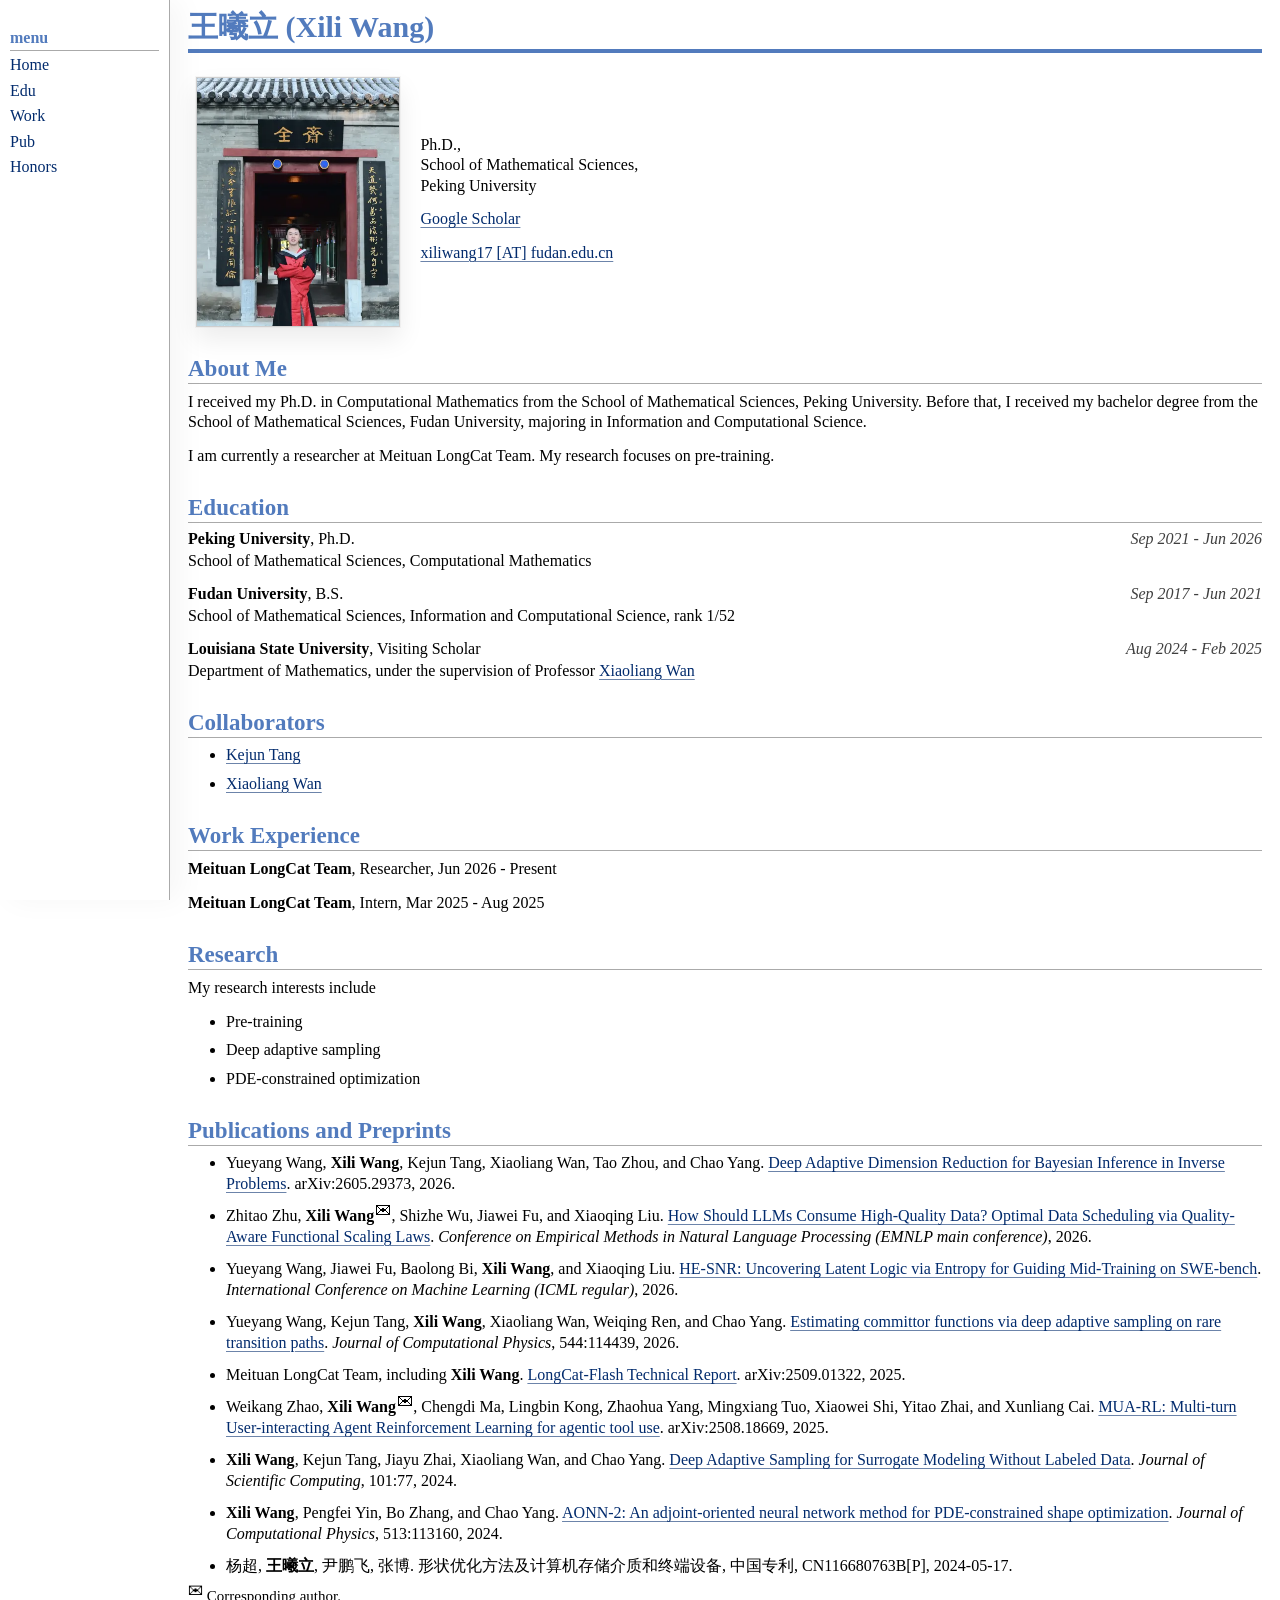
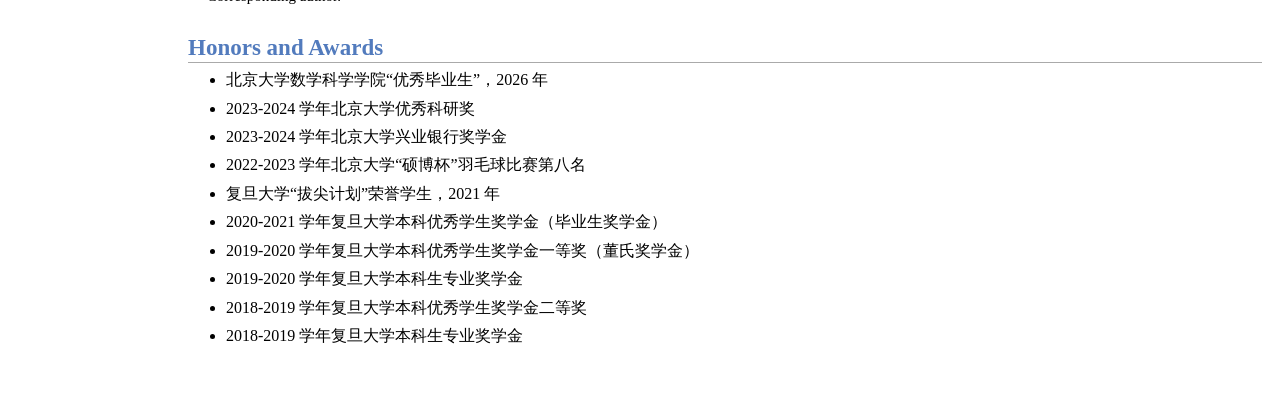
==== index.html @ 15b69da4 "Remove duplicate ranking from biography" ====
<!doctype html>
<html lang="zh-CN">
  <head>
    <meta charset="utf-8" />
    <meta name="viewport" content="width=device-width, initial-scale=1" />
    <meta
      name="description"
      content="王曦立（Xili Wang / Wang Xili）的个人主页。Ph.D. in Computational Mathematics, Peking University; Researcher at Meituan LongCat Team, focusing on pre-training of foundation models."
    />
    <meta name="author" content="王曦立, Xili Wang" />
    <meta
      name="keywords"
      content="王曦立, Xili Wang, Wang Xili, Peking University, Computational Mathematics, Meituan LongCat, Researcher, foundation model pre-training"
    />
    <meta name="robots" content="index, follow" />
    <title>王曦立 | Xili Wang</title>
    <link rel="canonical" href="https://xiliwang.net/" />
    <link rel="stylesheet" href="styles.css?v=10" />
    <meta property="og:type" content="profile" />
    <meta property="og:title" content="王曦立 | Xili Wang" />
    <meta
      property="og:description"
      content="Personal homepage of 王曦立 (Xili Wang), Ph.D. in Computational Mathematics from Peking University and Researcher at Meituan LongCat Team, focusing on pre-training of foundation models."
    />
    <meta property="og:url" content="https://xiliwang.net/" />
    <meta property="og:image" content="https://xiliwang.net/assets/new_self.webp" />
    <meta property="og:site_name" content="王曦立 | Xili Wang" />
    <meta name="twitter:card" content="summary_large_image" />
    <meta name="twitter:title" content="王曦立 | Xili Wang" />
    <meta
      name="twitter:description"
      content="Personal homepage of 王曦立 (Xili Wang), Ph.D. in Computational Mathematics from Peking University and Researcher at Meituan LongCat Team, focusing on pre-training of foundation models."
    />
    <meta name="twitter:image" content="https://xiliwang.net/assets/new_self.webp" />
    <script type="application/ld+json">
      {
        "@context": "https://schema.org",
        "@type": "Person",
        "name": "Xili Wang",
        "alternateName": ["王曦立", "Wang Xili"],
        "url": "https://xiliwang.net/",
        "image": "https://xiliwang.net/assets/new_self.webp",
        "email": "mailto:xiliwang17@fudan.edu.cn",
        "jobTitle": "Researcher",
        "worksFor": {
          "@type": "Organization",
          "name": "Meituan LongCat Team"
        },
        "alumniOf": [
          {
            "@type": "CollegeOrUniversity",
            "name": "Peking University"
          },
          {
            "@type": "CollegeOrUniversity",
            "name": "Fudan University"
          }
        ],
        "sameAs": [
          "https://scholar.google.com/citations?user=onrBIf8AAAAJ&hl=en"
        ],
        "knowsAbout": [
          "Foundation model pre-training",
          "Computational mathematics",
          "Scientific computing",
          "Adaptive sampling",
          "Deep generative models",
          "PDE-constrained optimization"
        ]
      }
    </script>
  </head>
  <body>
    <a class="skip-link" href="#main">跳转到正文</a>

    <div class="layout">
      <aside class="sidebar" aria-label="页面导航">
        <p class="menu-title">menu</p>
        <nav>
          <a href="#home">Home</a>
          <a href="#education">Edu</a>
          <a href="#work">Work</a>
          <a href="#publications">Pub</a>
          <a href="#honors">Honors</a>
        </nav>
      </aside>

      <main id="main" class="content">
        <section id="home" class="profile section-block" aria-labelledby="page-title">
          <h1 id="page-title">王曦立 (Xili Wang)</h1>

          <div class="profile-row">
            <div class="profile-image">
              <img
                src="assets/new_self.webp"
                alt="王曦立新照片"
                width="400"
                height="490"
                decoding="async"
              />
            </div>

            <div class="profile-info">
              <p>
                Ph.D.,<br />
                School of Mathematical Sciences,<br />
                Peking University
              </p>
              <p>
                <a href="https://scholar.google.com/citations?user=onrBIf8AAAAJ&amp;hl=en" target="_blank" rel="noreferrer">
                  Google Scholar
                </a>
              </p>
              <p>
                <a href="mailto:xiliwang17@fudan.edu.cn">xiliwang17 [AT] fudan.edu.cn</a>
              </p>
            </div>
          </div>
        </section>

        <section id="about" class="section-block" aria-labelledby="about-title">
          <h2 id="about-title">About Me</h2>
          <p>
            I received my Ph.D. in Computational Mathematics from the School of Mathematical Sciences,
            Peking University. Before that, I received my bachelor degree from the School of
            Mathematical Sciences, Fudan University, majoring in Information and Computational
            Science.
          </p>
          <p>
            I am currently a researcher at Meituan LongCat Team. My research focuses on
            pre-training.
          </p>
        </section>

        <section id="education" class="section-block" aria-labelledby="education-title">
          <h2 id="education-title">Education</h2>
          <div class="education-list">
            <div class="education-item">
              <div><strong>Peking University</strong>, Ph.D.</div>
              <span class="education-date">Sep 2021 - Jun 2026</span>
              <p>School of Mathematical Sciences, Computational Mathematics</p>
            </div>
            <div class="education-item">
              <div><strong>Fudan University</strong>, B.S.</div>
              <span class="education-date">Sep 2017 - Jun 2021</span>
              <p>School of Mathematical Sciences, Information and Computational Science, rank 1/52</p>
            </div>
            <div class="education-item">
              <div><strong>Louisiana State University</strong>, Visiting Scholar</div>
              <span class="education-date">Aug 2024 - Feb 2025</span>
              <p>
                Department of Mathematics, under the supervision of Professor
                <a href="https://www.math.lsu.edu/~xlwan/" target="_blank" rel="noreferrer">Xiaoliang Wan</a>
              </p>
            </div>
          </div>
        </section>

        <section id="collaborators" class="section-block" aria-labelledby="collaborators-title">
          <h2 id="collaborators-title">Collaborators</h2>
          <ul>
            <li><a href="https://www.tangkejun.com/" target="_blank" rel="noreferrer">Kejun Tang</a></li>
            <li><a href="https://www.math.lsu.edu/~xlwan/" target="_blank" rel="noreferrer">Xiaoliang Wan</a></li>
          </ul>
        </section>

        <section id="work" class="section-block" aria-labelledby="work-title">
          <h2 id="work-title">Work Experience</h2>
          <p>
            <strong>Meituan LongCat Team</strong>, Researcher,
            Jun 2026 - Present
          </p>
          <p>
            <strong>Meituan LongCat Team</strong>, Intern, Mar 2025 - Aug 2025
          </p>
        </section>

        <section id="research" class="section-block" aria-labelledby="research-title">
          <h2 id="research-title">Research</h2>
          <p>My research interests include</p>
          <ul>
            <li>Pre-training</li>
            <li>Deep adaptive sampling</li>
            <li>PDE-constrained optimization</li>
          </ul>
        </section>

        <section id="publications" class="section-block" aria-labelledby="publications-title">
          <h2 id="publications-title">Publications and Preprints</h2>
          <ul class="publication-list">
            <li>
              Yueyang Wang, <strong>Xili Wang</strong>, Kejun Tang, Xiaoliang Wan, Tao Zhou, and
              Chao Yang.
              <a href="https://arxiv.org/abs/2605.29373" target="_blank" rel="noreferrer">
                Deep Adaptive Dimension Reduction for Bayesian Inference in Inverse Problems</a>.
              arXiv:2605.29373, 2026.
            </li>
            <li>
              Zhitao Zhu, <strong>Xili Wang<sup class="corresponding-author" role="img" title="Corresponding author" aria-label="Corresponding author">&#9993;&#xfe0e;</sup></strong>, Shizhe Wu, Jiawei Fu, and Xiaoqing Liu.
              <a href="https://arxiv.org/abs/2605.25698" target="_blank" rel="noreferrer">
                How Should LLMs Consume High-Quality Data? Optimal Data Scheduling via
                Quality-Aware Functional Scaling Laws</a>.
              <em>Conference on Empirical Methods in Natural Language Processing (EMNLP main conference)</em>, 2026.
            </li>
            <li>
              Yueyang Wang, Jiawei Fu, Baolong Bi, <strong>Xili Wang</strong>, and Xiaoqing Liu.
              <a href="https://arxiv.org/abs/2601.20255" target="_blank" rel="noreferrer">
                HE-SNR: Uncovering Latent Logic via Entropy for Guiding Mid-Training on SWE-bench</a>.
              <em>International Conference on Machine Learning (ICML regular)</em>, 2026.
            </li>
            <li>
              Yueyang Wang, Kejun Tang, <strong>Xili Wang</strong>, Xiaoliang Wan, Weiqing Ren, and
              Chao Yang.
              <a href="https://doi.org/10.1016/j.jcp.2025.114439" target="_blank" rel="noreferrer">
                Estimating committor functions via deep adaptive sampling on rare transition paths</a>.
              <em>Journal of Computational Physics</em>, 544:114439, 2026.
            </li>
            <li>
              Meituan LongCat Team, including <strong>Xili Wang</strong>.
              <a href="https://arxiv.org/abs/2509.01322" target="_blank" rel="noreferrer">
                LongCat-Flash Technical Report</a>.
              arXiv:2509.01322, 2025.
            </li>
            <li>
              Weikang Zhao, <strong>Xili Wang<sup class="corresponding-author" role="img" title="Corresponding author" aria-label="Corresponding author">&#9993;&#xfe0e;</sup></strong>, Chengdi Ma, Lingbin Kong, Zhaohua Yang,
              Mingxiang Tuo, Xiaowei Shi, Yitao Zhai, and Xunliang Cai.
              <a href="https://arxiv.org/abs/2508.18669" target="_blank" rel="noreferrer">
                MUA-RL: Multi-turn User-interacting Agent Reinforcement Learning for agentic tool use</a>.
              arXiv:2508.18669, 2025.
            </li>
            <li>
              <strong>Xili Wang</strong>, Kejun Tang, Jiayu Zhai, Xiaoliang Wan, and Chao Yang.
              <a href="https://doi.org/10.1007/s10915-024-02711-1" target="_blank" rel="noreferrer">
                Deep Adaptive Sampling for Surrogate Modeling Without Labeled Data</a>.
              <em>Journal of Scientific Computing</em>, 101:77, 2024.
            </li>
            <li>
              <strong>Xili Wang</strong>, Pengfei Yin, Bo Zhang, and Chao Yang.
              <a href="https://doi.org/10.1016/j.jcp.2024.113160" target="_blank" rel="noreferrer">
                AONN-2: An adjoint-oriented neural network method for PDE-constrained shape optimization</a>.
              <em>Journal of Computational Physics</em>, 513:113160, 2024.
            </li>
            <li>
              杨超, <strong class="highlight-name">王曦立</strong>, 尹鹏飞, 张博.
              形状优化方法及计算机存储介质和终端设备,
              中国专利, CN116680763B[P], 2024-05-17.
            </li>
          </ul>
          <p class="pub-note"><sup class="corresponding-author" aria-hidden="true">&#9993;&#xfe0e;</sup> Corresponding author.</p>
        </section>

        <section id="honors" class="section-block" aria-labelledby="honors-title">
          <h2 id="honors-title">Honors and Awards</h2>
          <ul>
            <li>北京大学数学科学学院“优秀毕业生”，2026 年</li>
            <li>2023-2024 学年北京大学优秀科研奖</li>
            <li>2023-2024 学年北京大学兴业银行奖学金</li>
            <li>2022-2023 学年北京大学“硕博杯”羽毛球比赛第八名</li>
            <li>
              复旦大学“拔尖计划”荣誉学生，2021 年
            </li>
            <li>
              2020-2021 学年复旦大学本科优秀学生奖学金（毕业生奖学金）
            </li>
            <li>
              2019-2020 学年复旦大学本科优秀学生奖学金一等奖（董氏奖学金）
            </li>
            <li>2019-2020 学年复旦大学本科生专业奖学金</li>
            <li>
              2018-2019 学年复旦大学本科优秀学生奖学金二等奖
            </li>
            <li>2018-2019 学年复旦大学本科生专业奖学金</li>
          </ul>
        </section>
      </main>
    </div>
  </body>
</html>
---- styles.css ----
:root {
  --page: #ffffff;
  --page-soft: #ffffff;
  --menu-bg: #ffffff;
  --menu-line: #aaaaaa;
  --text: #000000;
  --muted: #3f3f3f;
  --link: #022b6d;
  --link-hover: #001b46;
  --heading: #527bbd;
  --heading-rule: #527bbd;
  --strong: #000000;
  --rule: #aaaaaa;
}

* {
  box-sizing: border-box;
}

html {
  scroll-behavior: smooth;
}

body {
  margin: 0;
  background: var(--page);
  color: var(--text);
  font-family: Georgia, "Times New Roman", "Noto Serif CJK SC", "Songti SC", SimSun, serif;
  font-size: 16px;
  line-height: 1.28;
  letter-spacing: 0;
}

a {
  color: var(--link);
  text-decoration: underline;
  text-decoration-color: rgba(2, 43, 109, 0.58);
  text-decoration-thickness: 1px;
  text-underline-offset: 0.18em;
  transition:
    background-color 140ms ease,
    color 140ms ease,
    text-decoration-color 140ms ease;
}

a:hover {
  background: rgba(82, 123, 189, 0.12);
  color: var(--link-hover);
  text-decoration-color: currentColor;
}

a:focus-visible {
  outline: 2px solid var(--link-hover);
  outline-offset: 3px;
  text-decoration: underline;
}

img {
  display: block;
  max-width: 100%;
}

.skip-link {
  position: absolute;
  left: 8px;
  top: 8px;
  z-index: 20;
  padding: 6px 8px;
  background: var(--page-soft);
  color: var(--link);
  transform: translateY(-150%);
}

.skip-link:focus {
  transform: translateY(0);
}

.layout {
  display: grid;
  grid-template-columns: 170px minmax(0, 1fr);
  min-height: 100vh;
}

.sidebar {
  position: fixed;
  top: 0;
  bottom: 0;
  left: 0;
  width: 170px;
  padding: 28px 10px 18px;
  border-right: 1px solid var(--menu-line);
  background: var(--menu-bg);
  box-shadow: 10px 0 28px rgba(17, 17, 17, 0.04);
}

.menu-title {
  margin: 0;
  padding-bottom: 2px;
  border-bottom: 1px solid var(--rule);
  color: var(--heading);
  font-weight: 700;
}

.sidebar nav {
  display: grid;
  gap: 4px;
  margin-top: 4px;
}

.sidebar a {
  display: block;
  border-bottom: 1px solid transparent;
  color: var(--link);
  font-size: 16px;
  text-decoration: none;
  width: fit-content;
}

.sidebar a:hover {
  background: transparent;
  border-bottom: 1px solid currentColor;
  text-decoration: none;
}

.content {
  grid-column: 2;
  width: min(100%, 1110px);
  padding: 10px 18px 48px;
}

.section-block {
  scroll-margin-top: 16px;
}

h1 {
  margin: 0 0 24px;
  padding-bottom: 4px;
  border-bottom: 4px solid var(--heading-rule);
  color: var(--heading);
  font-size: 30px;
  line-height: 1.15;
  letter-spacing: 0;
}

h2 {
  margin: 28px 0 6px;
  padding-bottom: 1px;
  border-bottom: 1px solid var(--rule);
  color: var(--heading);
  font-size: 23px;
  line-height: 1.18;
  letter-spacing: 0;
}

p {
  margin: 8px 0 13px;
}

ul {
  margin: 7px 0 14px 20px;
  padding-left: 18px;
}

li {
  margin: 0 0 8px;
}

strong {
  color: var(--strong);
  font-weight: 700;
}

.highlight-name {
  color: var(--strong);
  font-family: "Noto Sans CJK SC", "PingFang SC", "Microsoft YaHei", sans-serif;
  font-weight: 900;
}

.profile-row {
  display: grid;
  grid-template-columns: auto minmax(0, 1fr);
  gap: 20px;
  align-items: center;
  margin-left: 8px;
}

.profile-image {
  display: flex;
  flex-wrap: wrap;
  gap: 12px;
  align-items: flex-start;
  border: none;
  background: transparent;
  box-shadow: none;
}

.profile-image img {
  width: auto;
  height: 250px;
  border: 1px solid #cfcfcf;
  background: #ffffff;
  box-shadow:
    0 0 0 1px rgba(0, 0, 0, 0.03),
    0 12px 24px rgba(0, 0, 0, 0.08);
}

.profile-info {
  font-size: 16px;
}

.education-list {
  display: grid;
  gap: 13px;
}

.education-item {
  display: grid;
  grid-template-columns: minmax(0, 1fr) max-content;
  column-gap: 20px;
}

.education-date {
  color: var(--muted);
  font-style: italic;
  white-space: nowrap;
}

.education-item p {
  grid-column: 1 / -1;
  margin: 1px 0 0;
}

.publication-list li {
  margin-bottom: 12px;
}

.pub-note {
  margin-top: -4px;
  font-size: 15px;
}

.corresponding-author {
  margin-left: 0.08em;
  font-family: Arial, Helvetica, sans-serif;
  font-size: 1em;
  font-style: normal;
  font-weight: 400;
  line-height: 0;
}

.pub-note .corresponding-author {
  margin-left: 0;
}

@media (max-width: 760px) {
  body {
    font-size: 15px;
  }

  .layout {
    display: block;
  }

  .sidebar {
    position: static;
    width: auto;
    padding: 8px 12px;
    border-right: 0;
    border-bottom: 1px solid var(--menu-line);
  }

  .sidebar nav {
    display: flex;
    flex-wrap: wrap;
    gap: 6px 14px;
  }

  .content {
    width: 100%;
    padding: 12px 12px 34px;
  }

  h1 {
    font-size: 28px;
  }

  h2 {
    font-size: 22px;
  }

  .profile-row {
    grid-template-columns: 1fr;
  }

  .profile-row {
    margin-left: 0;
  }

  .profile-image img {
    height: 180px;
  }

}

@media (max-width: 520px) {
  .education-item {
    grid-template-columns: 1fr;
  }

  .education-date {
    margin-top: 1px;
  }
}
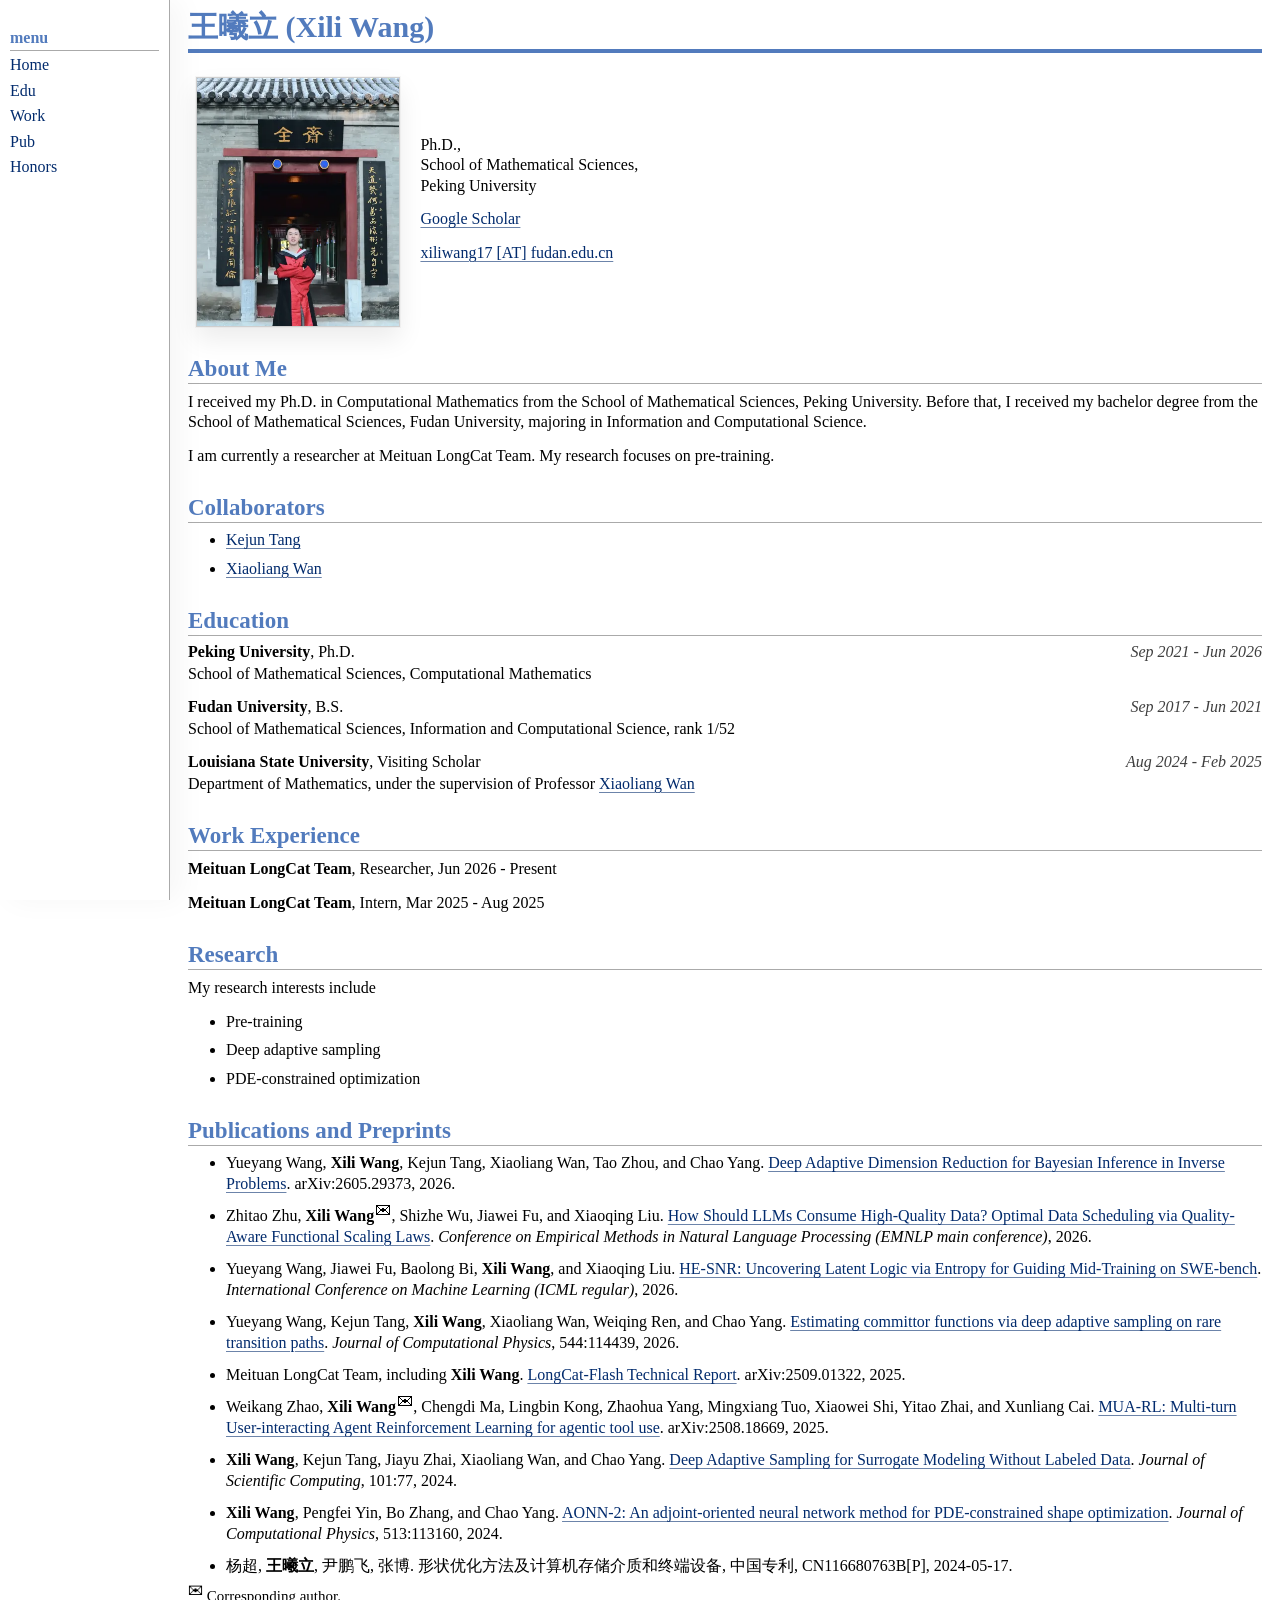
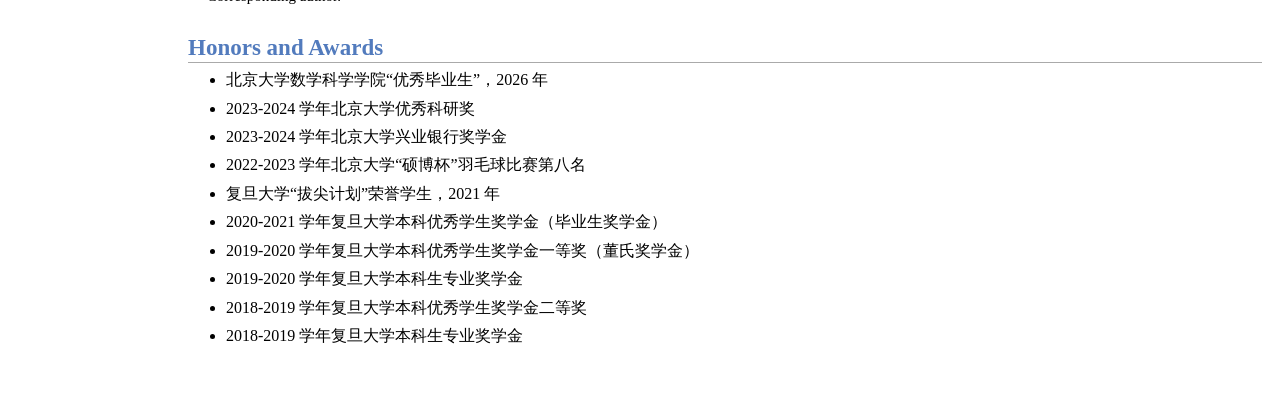
==== commit ce749d78: "Move collaborators below biography" ====
--- a/index.html
+++ b/index.html
@@ -132,6 +132,14 @@
           </p>
         </section>
 
+        <section id="collaborators" class="section-block" aria-labelledby="collaborators-title">
+          <h2 id="collaborators-title">Collaborators</h2>
+          <ul>
+            <li><a href="https://www.tangkejun.com/" target="_blank" rel="noreferrer">Kejun Tang</a></li>
+            <li><a href="https://www.math.lsu.edu/~xlwan/" target="_blank" rel="noreferrer">Xiaoliang Wan</a></li>
+          </ul>
+        </section>
+
         <section id="education" class="section-block" aria-labelledby="education-title">
           <h2 id="education-title">Education</h2>
           <div class="education-list">
@@ -156,14 +164,6 @@
           </div>
         </section>
 
-        <section id="collaborators" class="section-block" aria-labelledby="collaborators-title">
-          <h2 id="collaborators-title">Collaborators</h2>
-          <ul>
-            <li><a href="https://www.tangkejun.com/" target="_blank" rel="noreferrer">Kejun Tang</a></li>
-            <li><a href="https://www.math.lsu.edu/~xlwan/" target="_blank" rel="noreferrer">Xiaoliang Wan</a></li>
-          </ul>
-        </section>
-
         <section id="work" class="section-block" aria-labelledby="work-title">
           <h2 id="work-title">Work Experience</h2>
           <p>
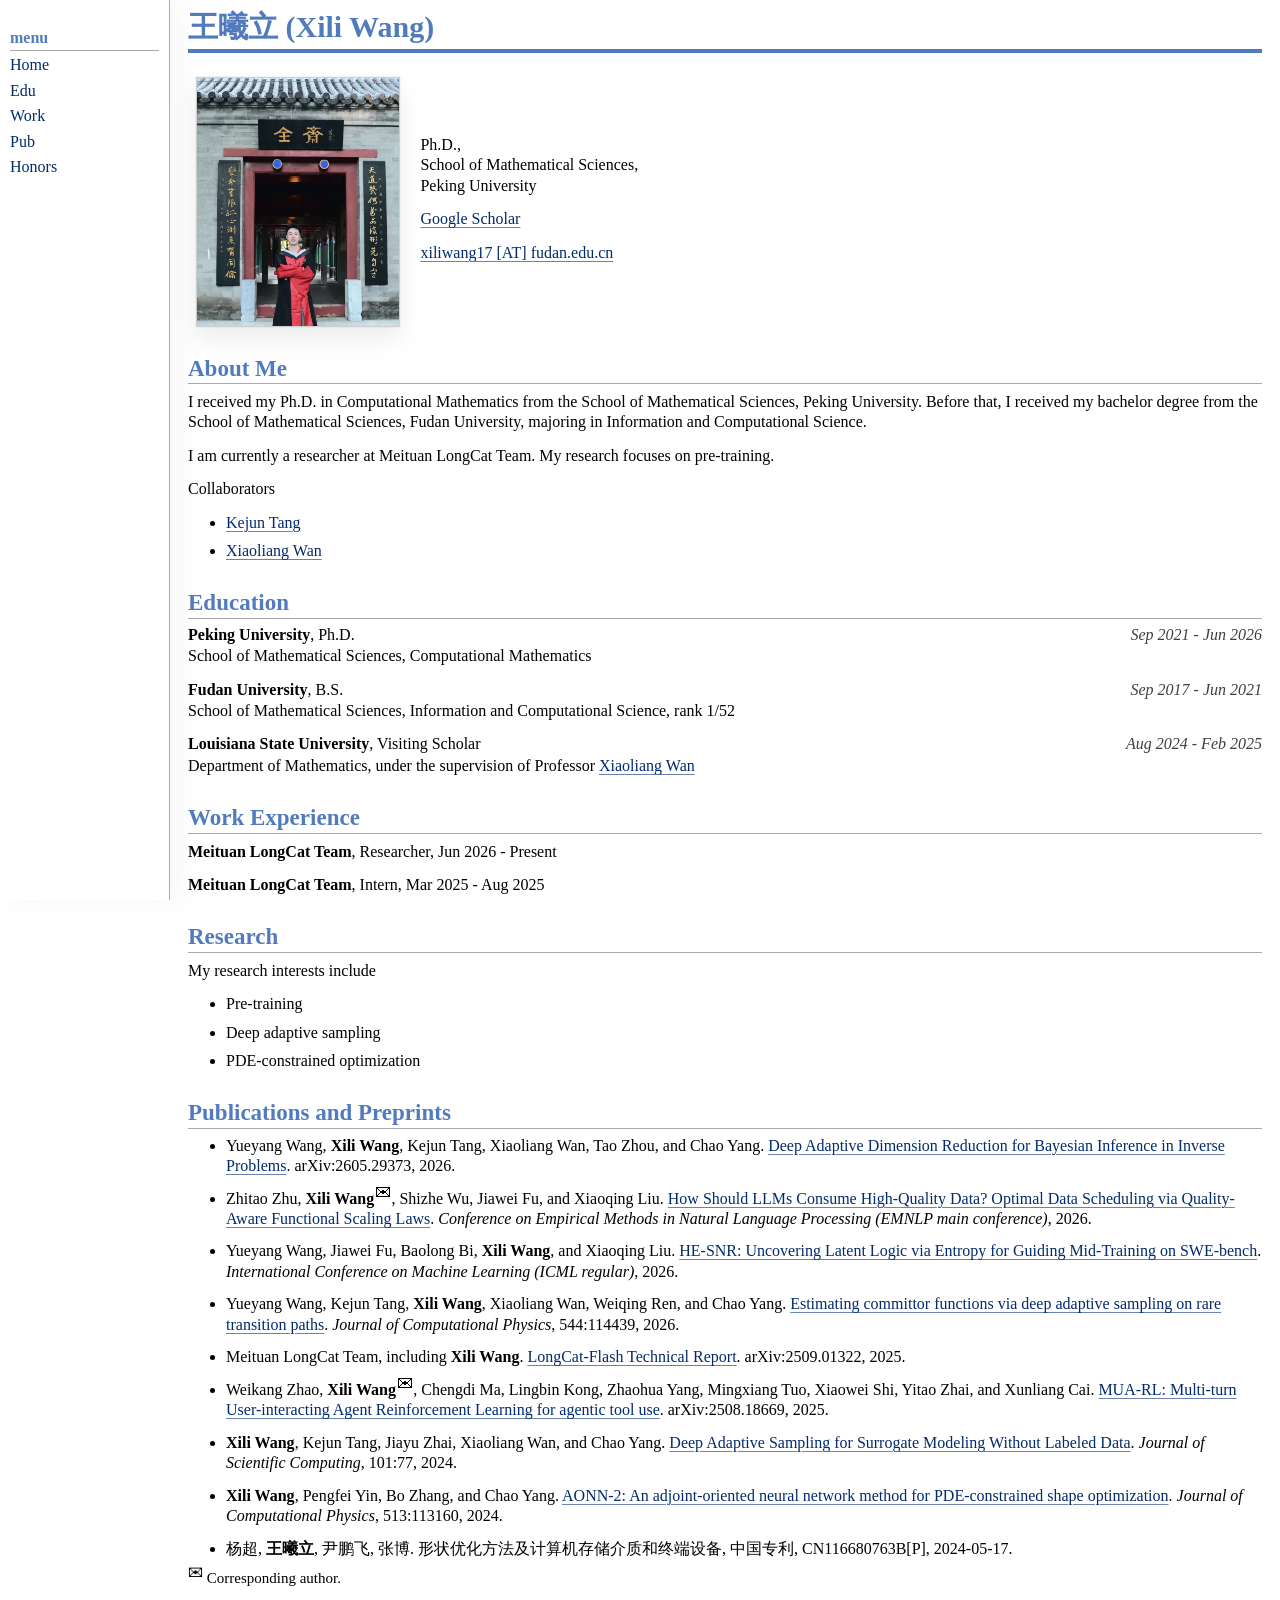
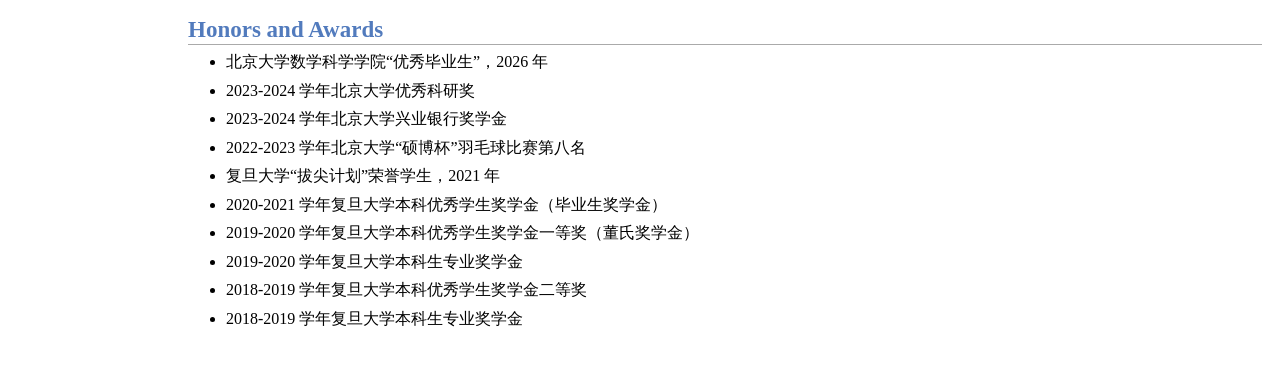
==== commit c6f2692d: "Embed collaborators in biography" ====
--- a/index.html
+++ b/index.html
@@ -130,10 +130,7 @@
             I am currently a researcher at Meituan LongCat Team. My research focuses on
             pre-training.
           </p>
-        </section>
-
-        <section id="collaborators" class="section-block" aria-labelledby="collaborators-title">
-          <h2 id="collaborators-title">Collaborators</h2>
+          <p>Collaborators</p>
           <ul>
             <li><a href="https://www.tangkejun.com/" target="_blank" rel="noreferrer">Kejun Tang</a></li>
             <li><a href="https://www.math.lsu.edu/~xlwan/" target="_blank" rel="noreferrer">Xiaoliang Wan</a></li>
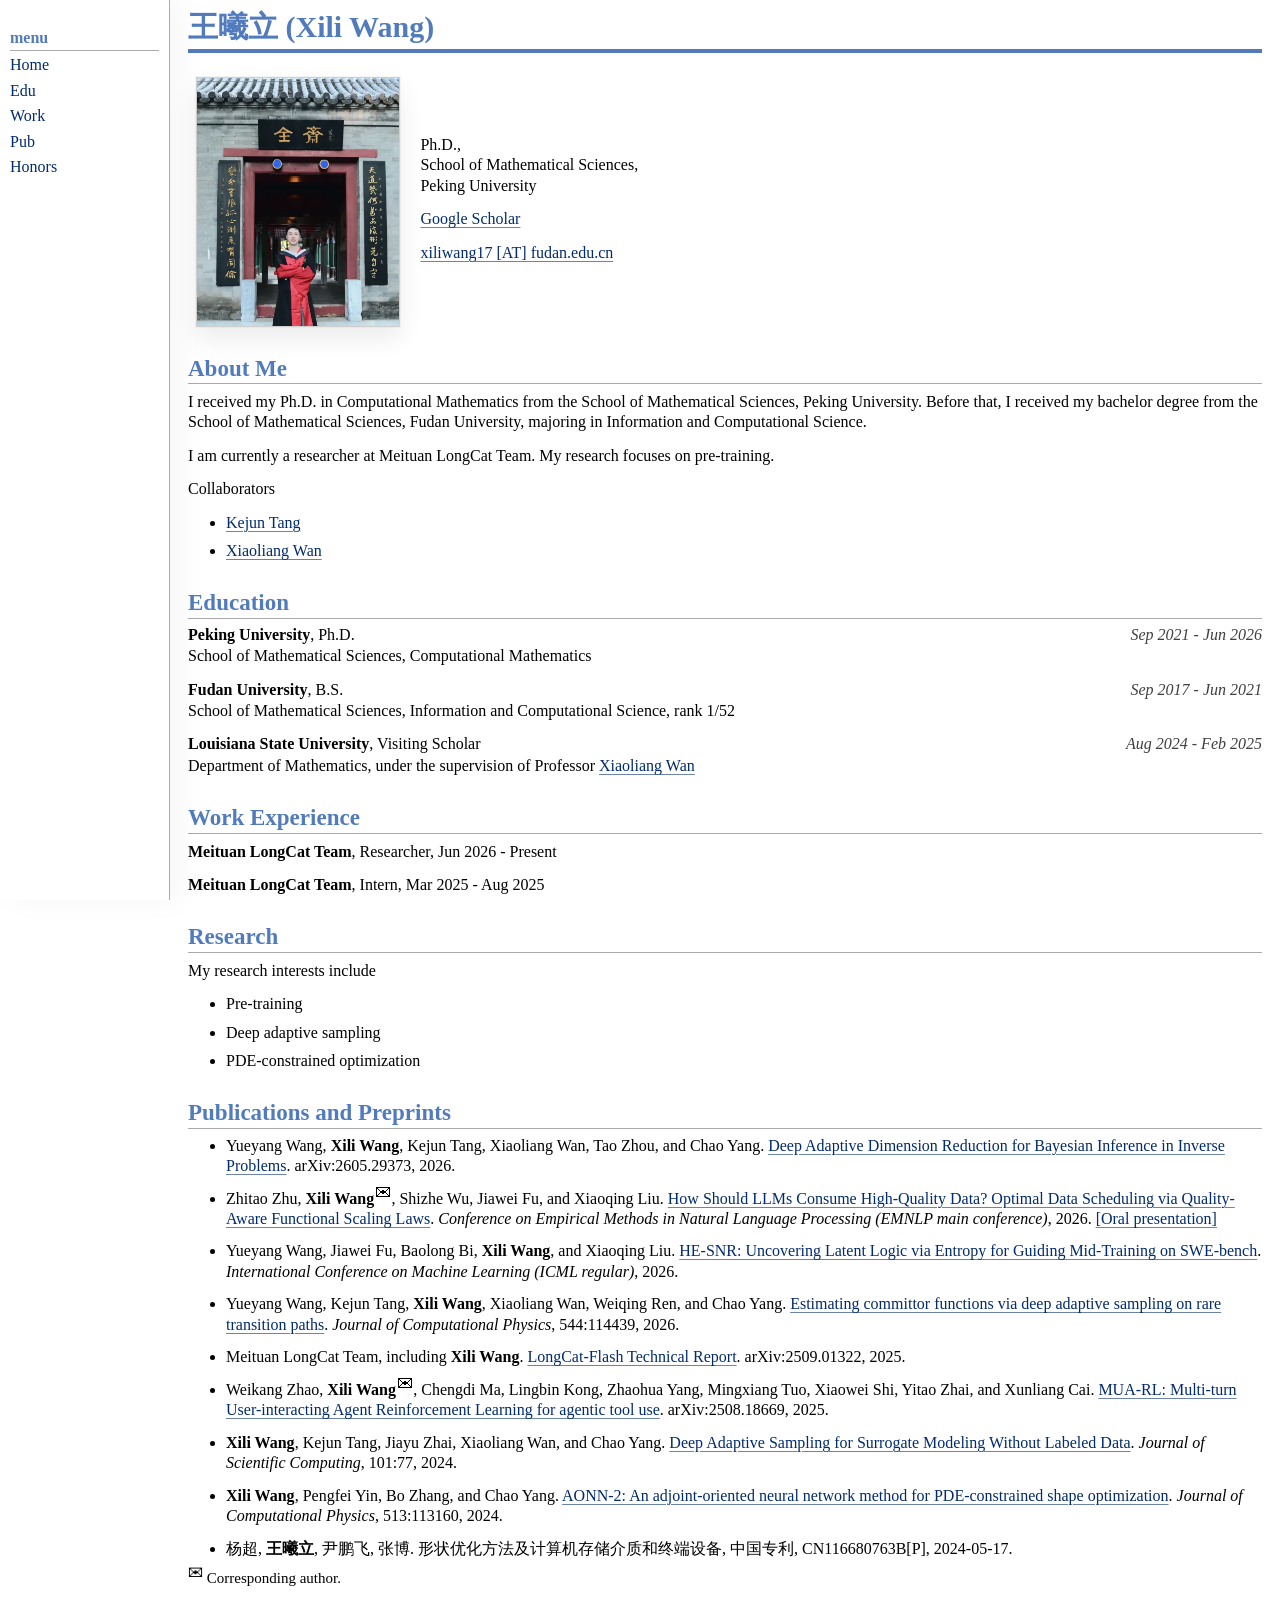
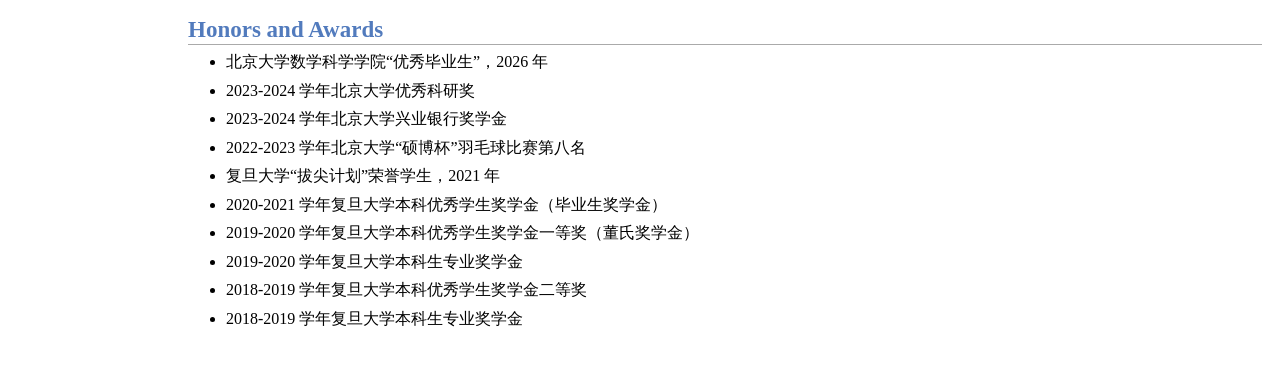
==== commit b7f068ab: "Add EMNLP oral presentation recording" ====
--- a/index.html
+++ b/index.html
@@ -197,7 +197,7 @@
               <a href="https://arxiv.org/abs/2605.25698" target="_blank" rel="noreferrer">
                 How Should LLMs Consume High-Quality Data? Optimal Data Scheduling via
                 Quality-Aware Functional Scaling Laws</a>.
-              <em>Conference on Empirical Methods in Natural Language Processing (EMNLP main conference)</em>, 2026.
+              <em>Conference on Empirical Methods in Natural Language Processing (EMNLP main conference)</em>, 2026. <a href="https://us06web.zoom.us/rec/play/RPs3305_r3c0iURM4ru9nPeELjRUz9TF3MrBqebozhuIMVkCQACPddVmTMqXbgPsfK2K6Bc0J2xOCdNT.-3jjyfnBUx8C0pOo?accessLevel=meeting&amp;canPlayFromShare=true&amp;from=share_recording_detail&amp;startTime=1793008512000&amp;oldStyle=true&amp;componentName=rec-play&amp;originRequestUrl=https%3A%2F%2Fus06web.zoom.us%2Frec%2Fshare%2FQ6JSC9fTqfwAm-u8-YpIAIqfYKvktazYra-Hd1TfI11wwF-S9Ixj5U_L0kF5arOx.jAu9tRxdQGm3Nans%3FstartTime%3D1793008512000" target="_blank" rel="noreferrer">[Oral presentation]</a>
             </li>
             <li>
               Yueyang Wang, Jiawei Fu, Baolong Bi, <strong>Xili Wang</strong>, and Xiaoqing Liu.
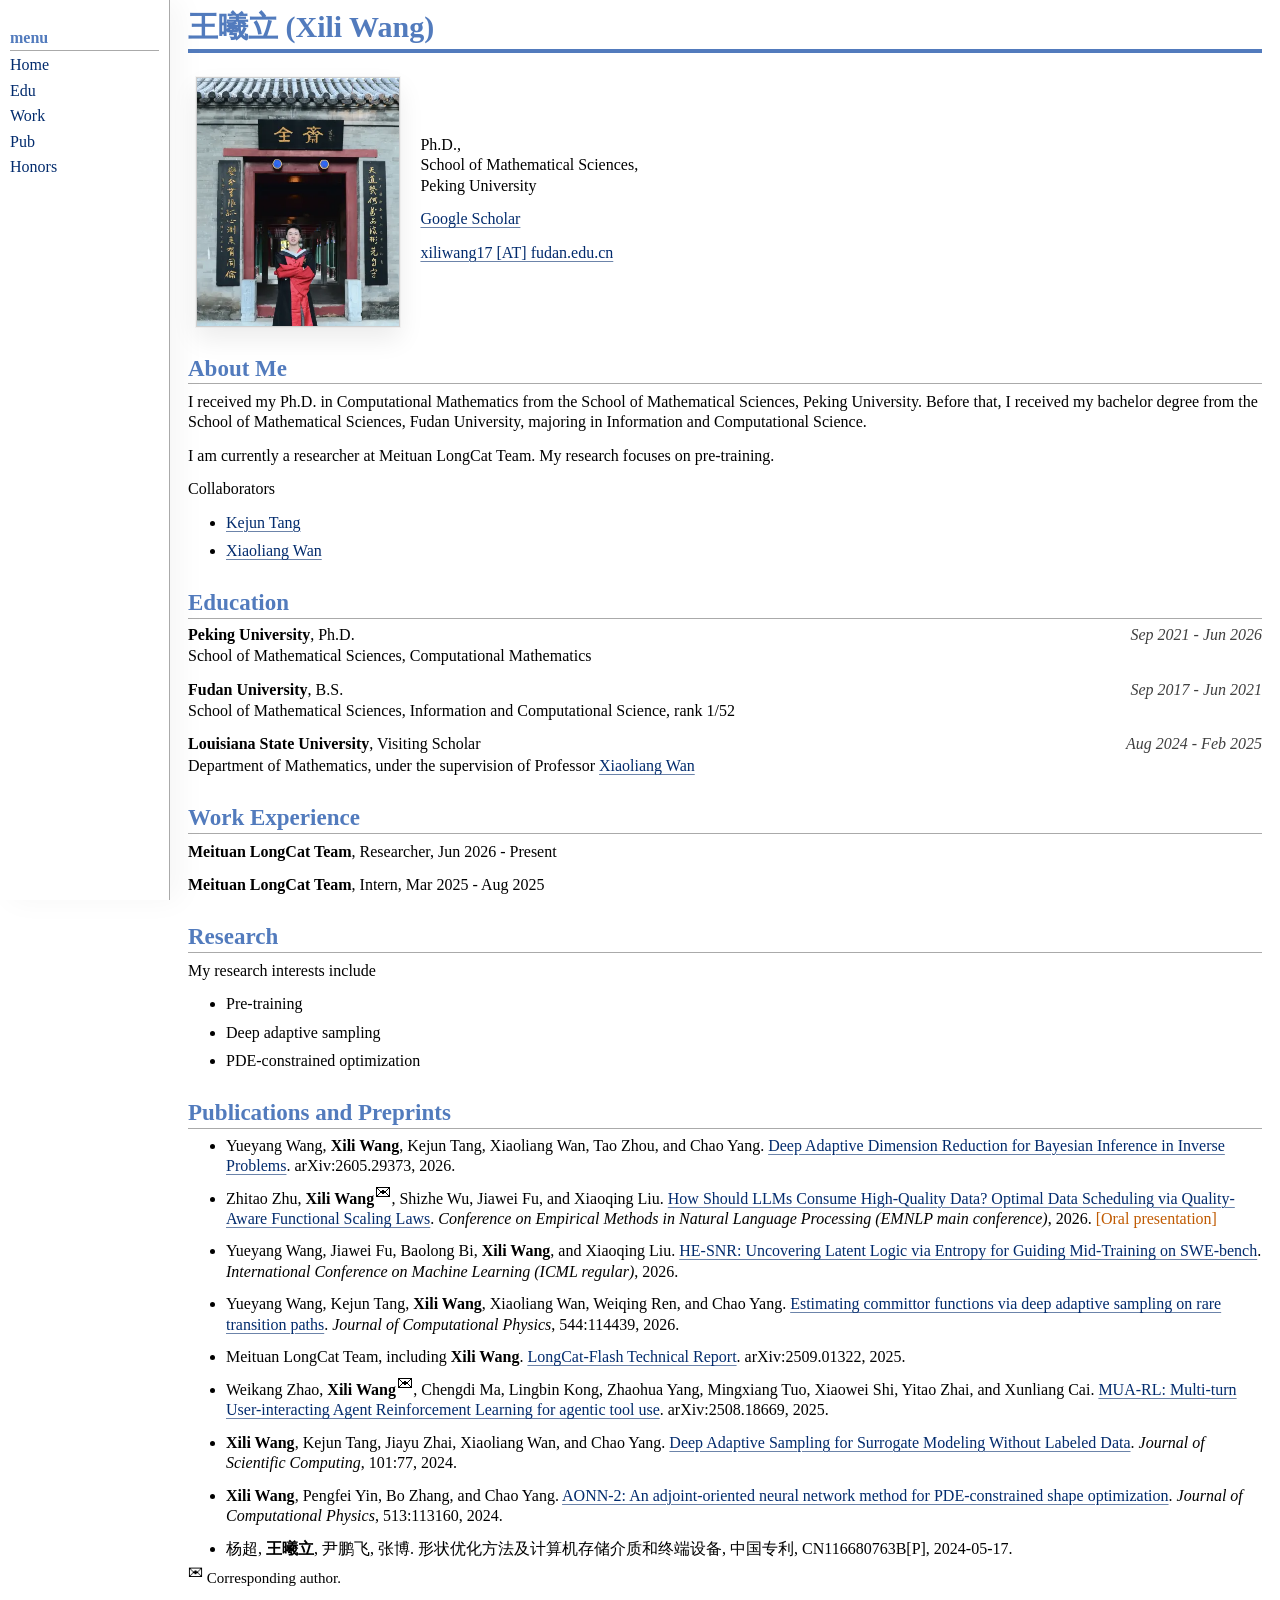
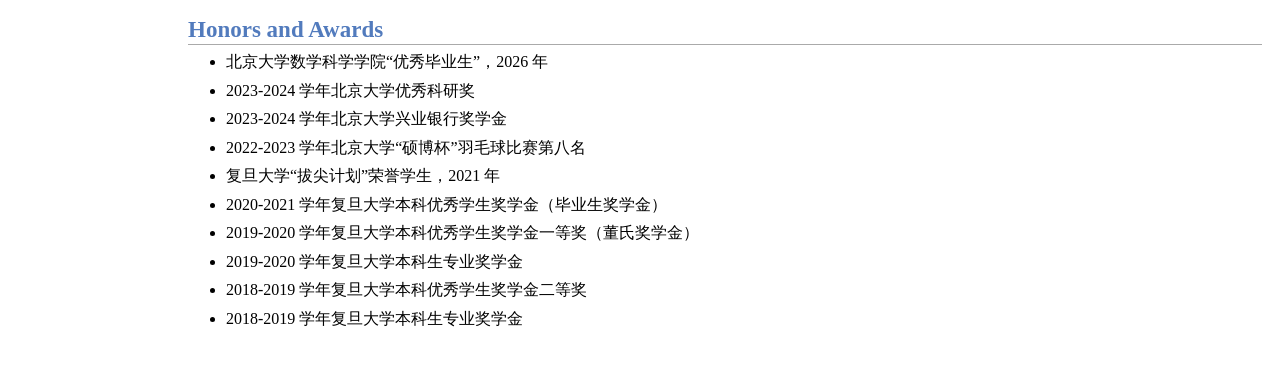
==== commit 1d874343: "Style oral presentation link in orange without underline" ====
--- a/index.html
+++ b/index.html
@@ -15,7 +15,7 @@
     <meta name="robots" content="index, follow" />
     <title>王曦立 | Xili Wang</title>
     <link rel="canonical" href="https://xiliwang.net/" />
-    <link rel="stylesheet" href="styles.css?v=10" />
+    <link rel="stylesheet" href="styles.css?v=11" />
     <meta property="og:type" content="profile" />
     <meta property="og:title" content="王曦立 | Xili Wang" />
     <meta
@@ -197,7 +197,7 @@
               <a href="https://arxiv.org/abs/2605.25698" target="_blank" rel="noreferrer">
                 How Should LLMs Consume High-Quality Data? Optimal Data Scheduling via
                 Quality-Aware Functional Scaling Laws</a>.
-              <em>Conference on Empirical Methods in Natural Language Processing (EMNLP main conference)</em>, 2026. <a href="https://us06web.zoom.us/rec/play/RPs3305_r3c0iURM4ru9nPeELjRUz9TF3MrBqebozhuIMVkCQACPddVmTMqXbgPsfK2K6Bc0J2xOCdNT.-3jjyfnBUx8C0pOo?accessLevel=meeting&amp;canPlayFromShare=true&amp;from=share_recording_detail&amp;startTime=1793008512000&amp;oldStyle=true&amp;componentName=rec-play&amp;originRequestUrl=https%3A%2F%2Fus06web.zoom.us%2Frec%2Fshare%2FQ6JSC9fTqfwAm-u8-YpIAIqfYKvktazYra-Hd1TfI11wwF-S9Ixj5U_L0kF5arOx.jAu9tRxdQGm3Nans%3FstartTime%3D1793008512000" target="_blank" rel="noreferrer">[Oral presentation]</a>
+              <em>Conference on Empirical Methods in Natural Language Processing (EMNLP main conference)</em>, 2026. <a class="oral-link" href="https://us06web.zoom.us/rec/play/RPs3305_r3c0iURM4ru9nPeELjRUz9TF3MrBqebozhuIMVkCQACPddVmTMqXbgPsfK2K6Bc0J2xOCdNT.-3jjyfnBUx8C0pOo?accessLevel=meeting&amp;canPlayFromShare=true&amp;from=share_recording_detail&amp;startTime=1793008512000&amp;oldStyle=true&amp;componentName=rec-play&amp;originRequestUrl=https%3A%2F%2Fus06web.zoom.us%2Frec%2Fshare%2FQ6JSC9fTqfwAm-u8-YpIAIqfYKvktazYra-Hd1TfI11wwF-S9Ixj5U_L0kF5arOx.jAu9tRxdQGm3Nans%3FstartTime%3D1793008512000" target="_blank" rel="noreferrer">[Oral presentation]</a>
             </li>
             <li>
               Yueyang Wang, Jiawei Fu, Baolong Bi, <strong>Xili Wang</strong>, and Xiaoqing Liu.
--- a/styles.css
+++ b/styles.css
@@ -55,6 +55,13 @@
   text-decoration: underline;
 }
 
+.oral-link,
+.oral-link:hover,
+.oral-link:focus-visible {
+  color: #c05a00;
+  text-decoration: none;
+}
+
 img {
   display: block;
   max-width: 100%;
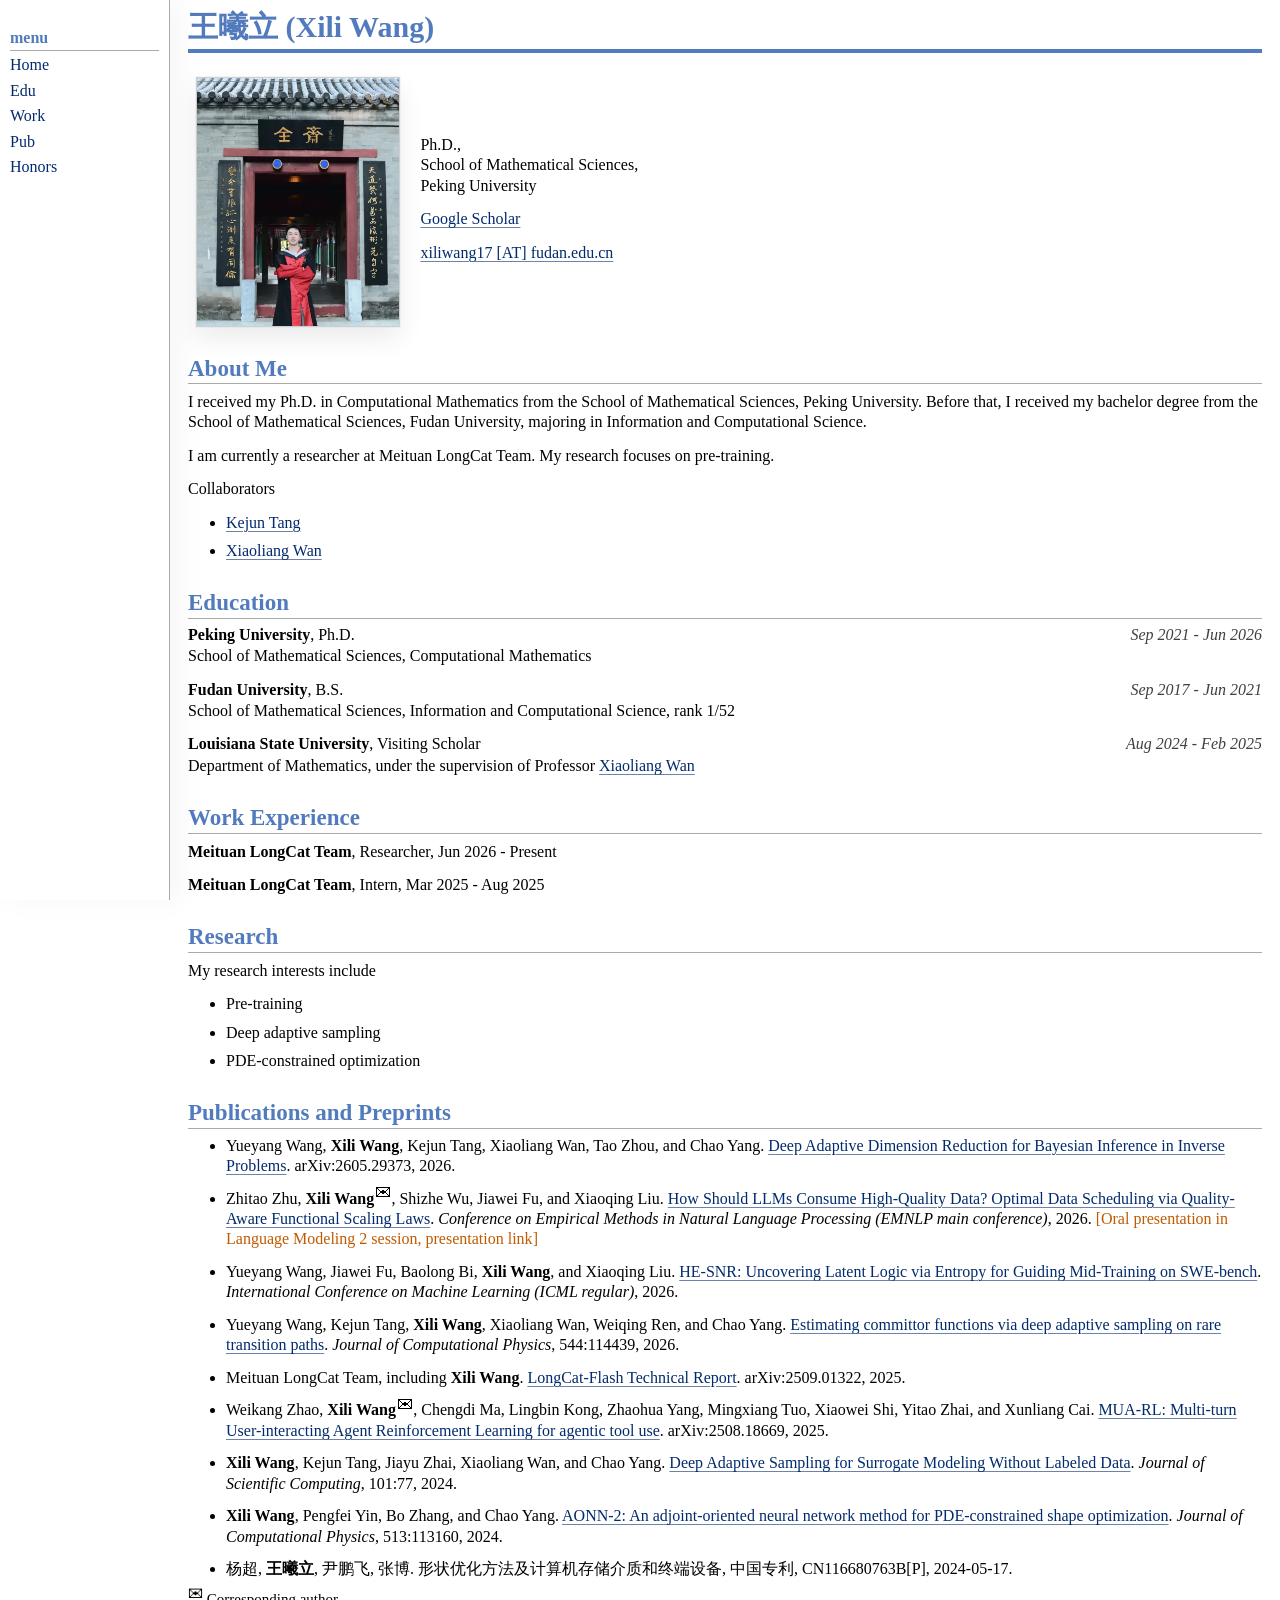
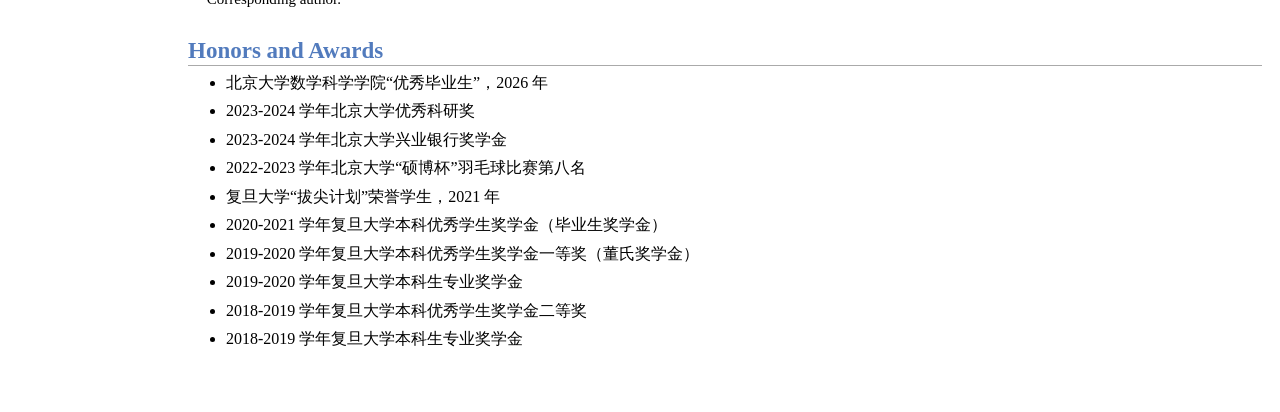
==== commit a2d96511: "Add verified EMNLP oral session to presentation note" ====
--- a/index.html
+++ b/index.html
@@ -15,7 +15,7 @@
     <meta name="robots" content="index, follow" />
     <title>王曦立 | Xili Wang</title>
     <link rel="canonical" href="https://xiliwang.net/" />
-    <link rel="stylesheet" href="styles.css?v=11" />
+    <link rel="stylesheet" href="styles.css?v=12" />
     <meta property="og:type" content="profile" />
     <meta property="og:title" content="王曦立 | Xili Wang" />
     <meta
@@ -197,7 +197,7 @@
               <a href="https://arxiv.org/abs/2605.25698" target="_blank" rel="noreferrer">
                 How Should LLMs Consume High-Quality Data? Optimal Data Scheduling via
                 Quality-Aware Functional Scaling Laws</a>.
-              <em>Conference on Empirical Methods in Natural Language Processing (EMNLP main conference)</em>, 2026. <a class="oral-link" href="https://us06web.zoom.us/rec/play/RPs3305_r3c0iURM4ru9nPeELjRUz9TF3MrBqebozhuIMVkCQACPddVmTMqXbgPsfK2K6Bc0J2xOCdNT.-3jjyfnBUx8C0pOo?accessLevel=meeting&amp;canPlayFromShare=true&amp;from=share_recording_detail&amp;startTime=1793008512000&amp;oldStyle=true&amp;componentName=rec-play&amp;originRequestUrl=https%3A%2F%2Fus06web.zoom.us%2Frec%2Fshare%2FQ6JSC9fTqfwAm-u8-YpIAIqfYKvktazYra-Hd1TfI11wwF-S9Ixj5U_L0kF5arOx.jAu9tRxdQGm3Nans%3FstartTime%3D1793008512000" target="_blank" rel="noreferrer">[Oral presentation]</a>
+              <em>Conference on Empirical Methods in Natural Language Processing (EMNLP main conference)</em>, 2026. <span class="oral-note">[Oral presentation in Language Modeling 2 session, <a class="oral-link" href="https://us06web.zoom.us/rec/play/RPs3305_r3c0iURM4ru9nPeELjRUz9TF3MrBqebozhuIMVkCQACPddVmTMqXbgPsfK2K6Bc0J2xOCdNT.-3jjyfnBUx8C0pOo?accessLevel=meeting&amp;canPlayFromShare=true&amp;from=share_recording_detail&amp;startTime=1793008512000&amp;oldStyle=true&amp;componentName=rec-play&amp;originRequestUrl=https%3A%2F%2Fus06web.zoom.us%2Frec%2Fshare%2FQ6JSC9fTqfwAm-u8-YpIAIqfYKvktazYra-Hd1TfI11wwF-S9Ixj5U_L0kF5arOx.jAu9tRxdQGm3Nans%3FstartTime%3D1793008512000" target="_blank" rel="noreferrer">presentation link</a>]</span>
             </li>
             <li>
               Yueyang Wang, Jiawei Fu, Baolong Bi, <strong>Xili Wang</strong>, and Xiaoqing Liu.
--- a/styles.css
+++ b/styles.css
@@ -55,6 +55,7 @@
   text-decoration: underline;
 }
 
+.oral-note,
 .oral-link,
 .oral-link:hover,
 .oral-link:focus-visible {
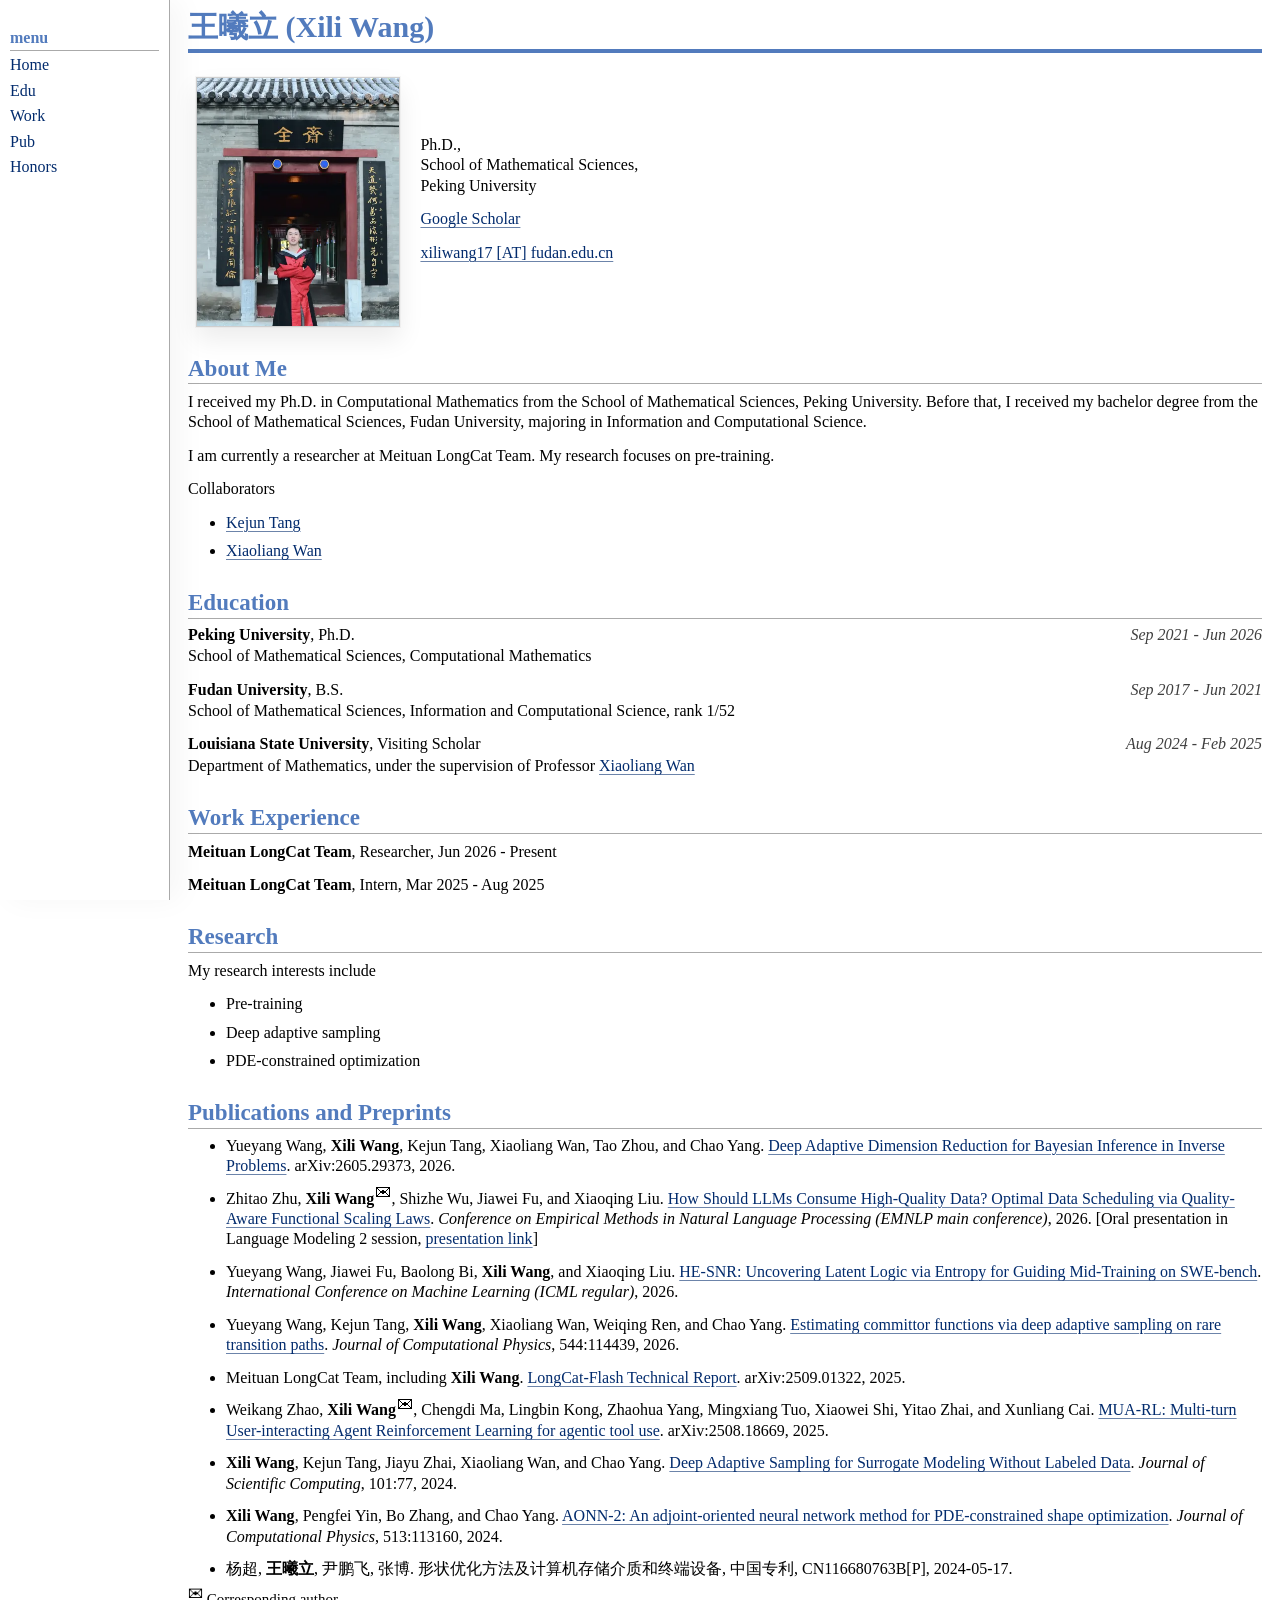
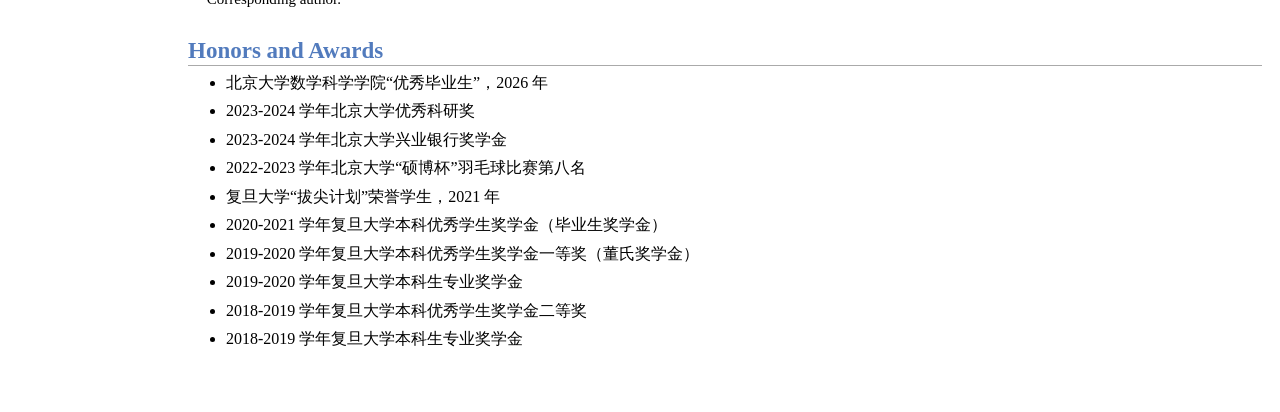
==== commit 1cf55ce6: "Use black presentation note with standard blue link" ====
--- a/index.html
+++ b/index.html
@@ -15,7 +15,7 @@
     <meta name="robots" content="index, follow" />
     <title>王曦立 | Xili Wang</title>
     <link rel="canonical" href="https://xiliwang.net/" />
-    <link rel="stylesheet" href="styles.css?v=12" />
+    <link rel="stylesheet" href="styles.css?v=13" />
     <meta property="og:type" content="profile" />
     <meta property="og:title" content="王曦立 | Xili Wang" />
     <meta
--- a/styles.css
+++ b/styles.css
@@ -55,14 +55,6 @@
   text-decoration: underline;
 }
 
-.oral-note,
-.oral-link,
-.oral-link:hover,
-.oral-link:focus-visible {
-  color: #c05a00;
-  text-decoration: none;
-}
-
 img {
   display: block;
   max-width: 100%;
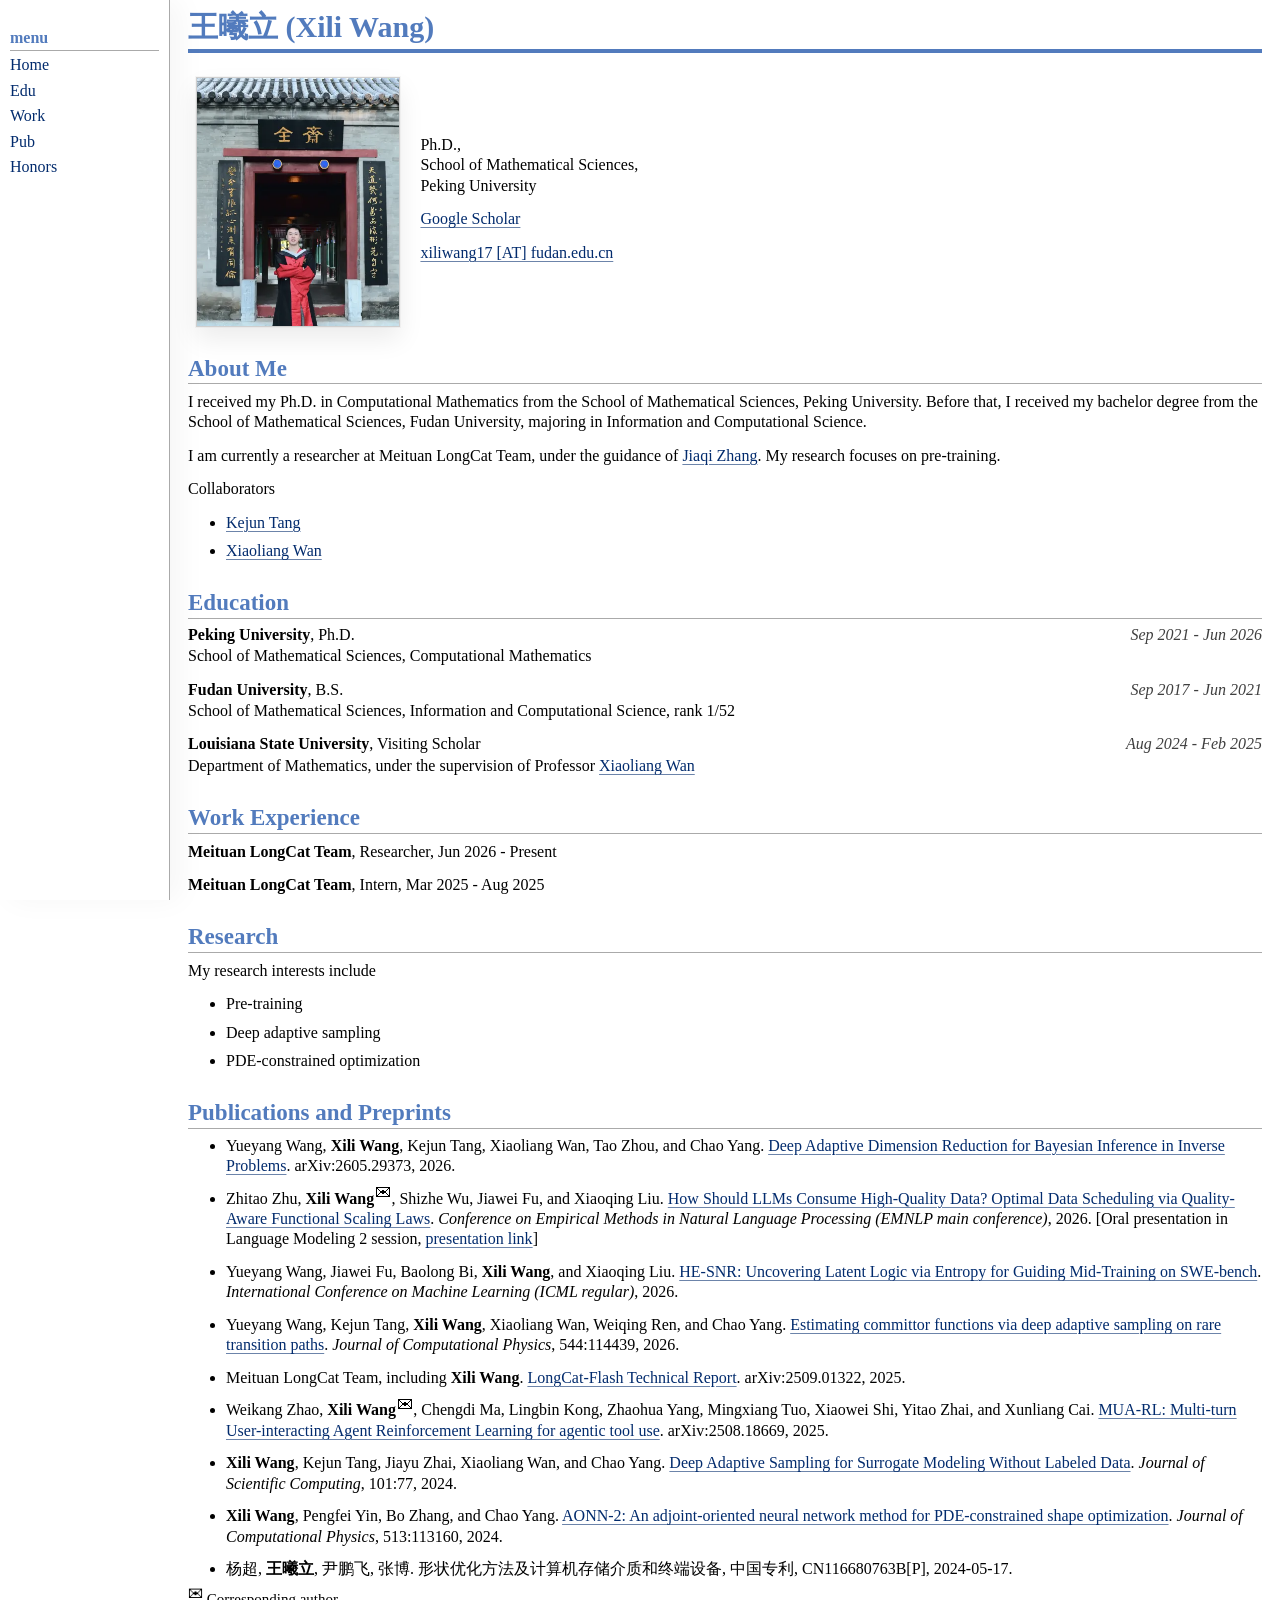
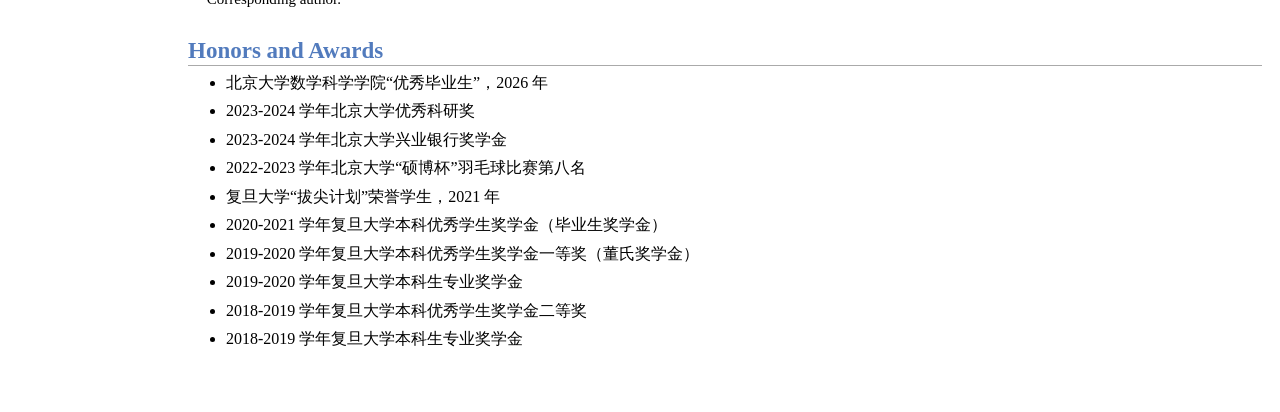
==== commit e1a1caf3: "Mention Jiaqi Zhang guidance in biography" ====
--- a/index.html
+++ b/index.html
@@ -127,8 +127,9 @@
             Science.
           </p>
           <p>
-            I am currently a researcher at Meituan LongCat Team. My research focuses on
-            pre-training.
+            I am currently a researcher at Meituan LongCat Team, under the guidance of
+            <a href="https://scholar.google.com/citations?user=hvWVWfIAAAAJ&amp;hl=en" target="_blank" rel="noreferrer">Jiaqi Zhang</a>.
+            My research focuses on pre-training.
           </p>
           <p>Collaborators</p>
           <ul>
